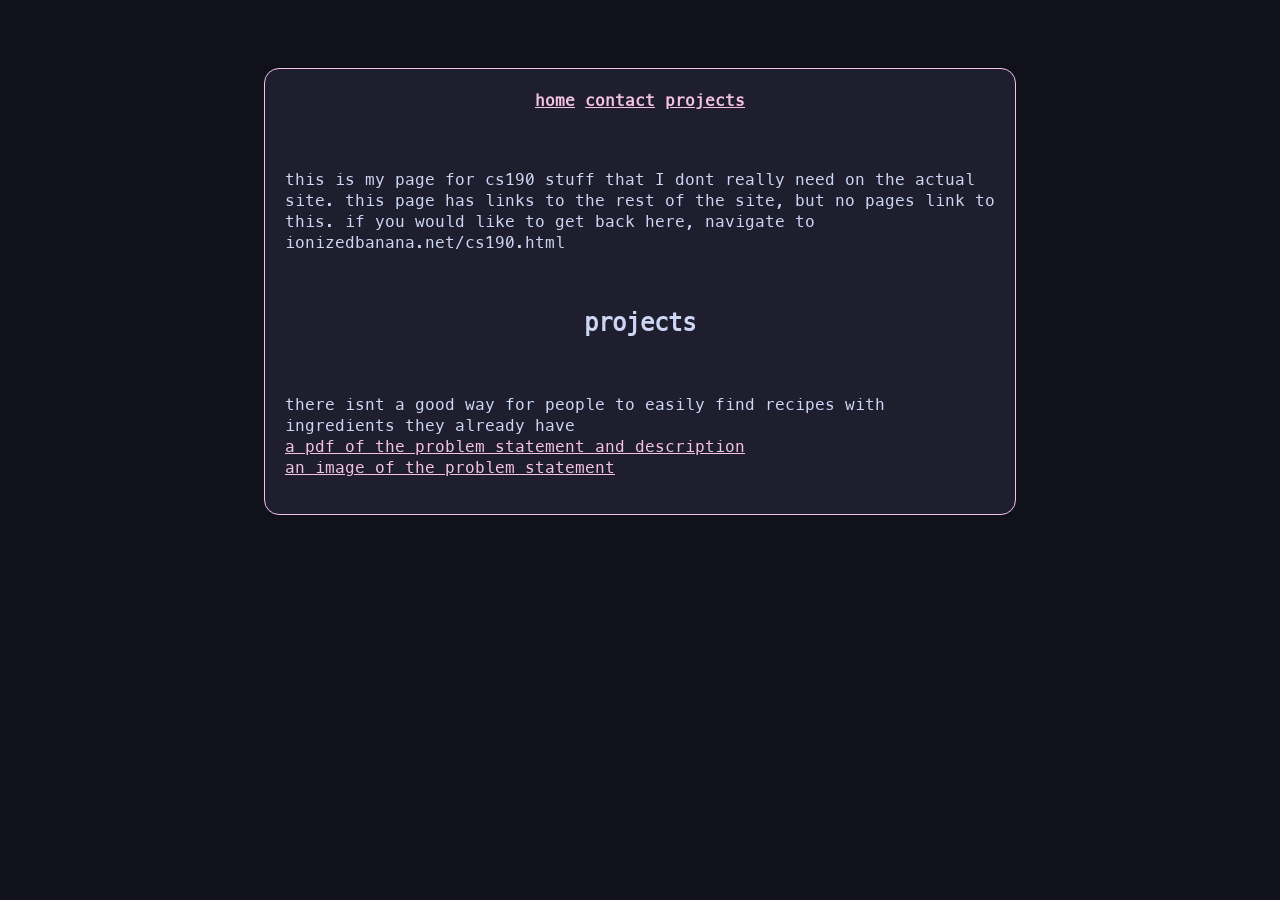
==== cs190.html @ 333361b2 "update" ====
<!DOCTYPE html>
<html>
	<head>
		<link rel="stylesheet" href="./styles.css">
		<title>
			cs190
		</title>
	</head>
	<body>
		<div class="box">
			<h4>
				<a href="./index.html">home</a>
				<a href="./contact.html">contact</a>
				<a href="./projects.html">projects</a>
			</h4>
			<p>
				this is my page for cs190 stuff that I dont really need on the actual site.
				this page has links to the rest of the site, but no pages link to this.
				if you would like to get back here, navigate to ionizedbanana.net/cs190.html
			</p>

			<h2>
				projects
			</h2>
			<p>
				there isnt a good way for people to easily find recipes with ingredients they already have
            <br>
				<a href="./documents/problem_statement.pdf">
					a pdf of the problem statement and description
				</a>
				<br>
				<a href="./images/problemStatement.png">an image of the problem statement</a>
				<br>
			</p>
		</div>
	</body>
</html>
---- styles.css ----
@font-face {
   font-family: MesloLGS;
   src: url('./MesloLGSNerdFont-Regular.ttf');
}

body {
   background-color: #11111b;
   display: flex;
   justify-content: center;
   padding: 60px;
}

p {
   font-family: MesloLGS;
   color: #cdd6f4;
   display: block;
   padding: 20px;
}

h1 {
   color: #cdd6f4;
   font-family: MesloLGS;
   padding: 0px;
}
h2 {
   color: #cdd6f4;
   font-family: MesloLGS;
   padding: 0px;
}
h3 {
   color: #cdd6f4;
   font-family: MesloLGS;
   padding: 0px;
}
h4 {
   font-family: MesloLGS;
   color: #cdd6f4;
   padding-top: 0px;
   padding-bottom: 0px;
   padding-left: 10px;
   padding-right: 10px;
}
ul {
   color: #cdd6f4;
   font-family: MesloLGS;
}
a {
   color: #f5c2e7;
}
.box {
   background-color: #1e1e2e;
   border-radius: 15px;
   border-color: #f5c2e7;
   border-style: solid;
   border-width: 1.5px;
   width: 750px;
   display: flex;
   flex-direction: column;
   justify-content: center;
   align-items: center;
}

.heading {
   font-family: MesloLGS;
   color: #cdd6f4;
   clear: both;
   display: flex;
   justify-content: center;
}

img.break-text {
   display: block;
   float: center;
   margin: 5px;
   border-radius: 50px;
}
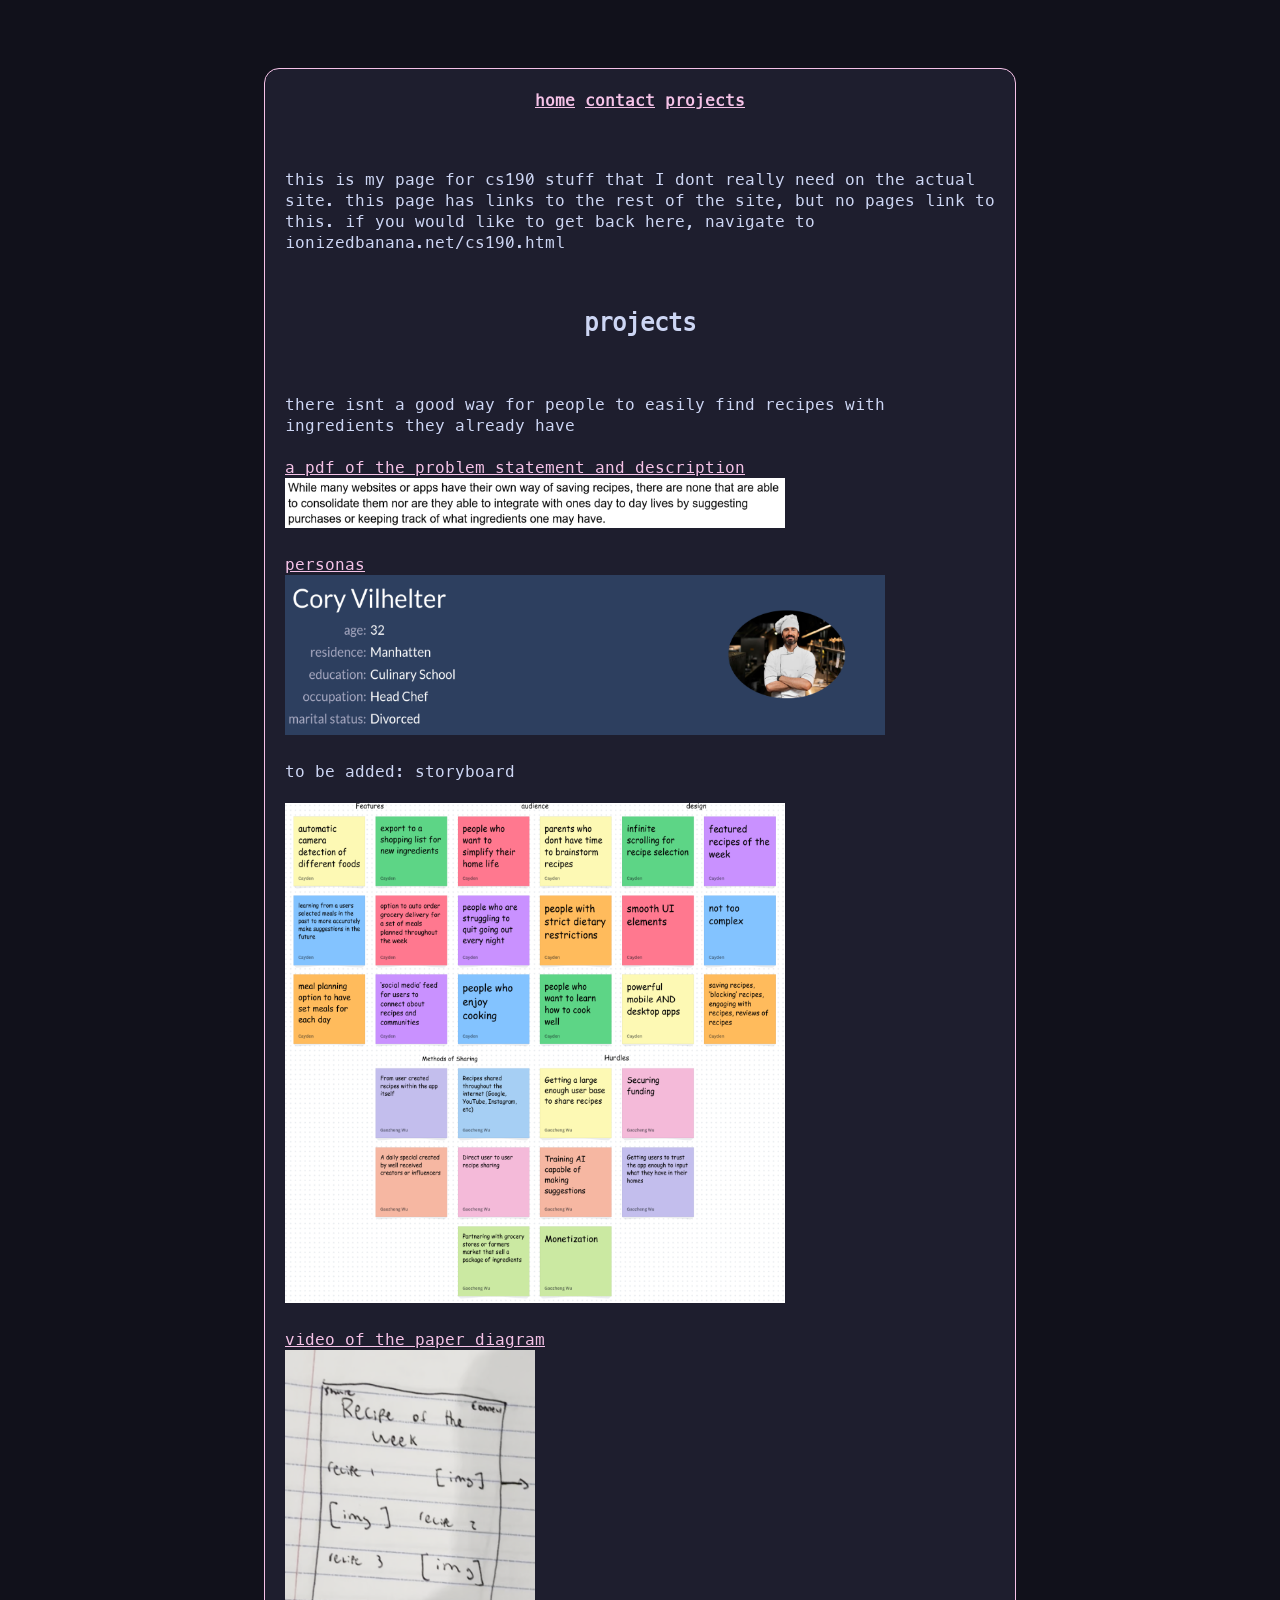
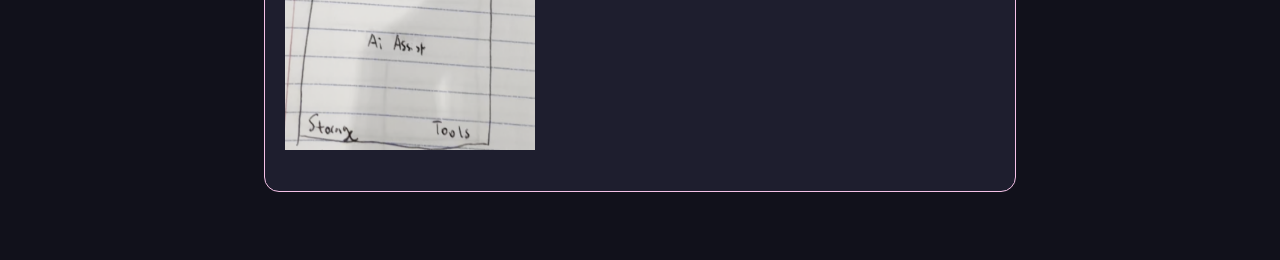
==== commit 139135e2: "update" ====
--- a/cs190.html
+++ b/cs190.html
@@ -24,13 +24,34 @@
 			</h2>
 			<p>
 				there isnt a good way for people to easily find recipes with ingredients they already have
-            <br>
+				<br>
+				<br>
 				<a href="./documents/problem_statement.pdf">
 					a pdf of the problem statement and description
+					<img src="./images/problemStatement.png" alt="an image of the problem statement" width=500 height=50>
 				</a>
 				<br>
-				<a href="./images/problemStatement.png">an image of the problem statement</a>
 				<br>
+				<a href="./documents/Cory_Vilhelter_persona.pdf">
+					personas
+					<br>
+					<img src="./images/cory.png" alt="cory vilhelter persona" width=600 height=160>
+				</a>
+				<br>
+				<br>
+				to be added: storyboard
+				<br>
+				<br>
+				<a href="./documents/affinity.pdf">
+					<img src="./images/affinity.png" alt="affinity diagram" width=500 height=500>
+				</a>
+				<br>
+				<br>
+				<a href="./videos/paper_diagram.mov">
+					video of the paper diagram
+					<br>
+					<img src="./images/paper_diagram.png" alt="paper diagram" width=250 height=400>
+				</a>
 			</p>
 		</div>
 	</body>
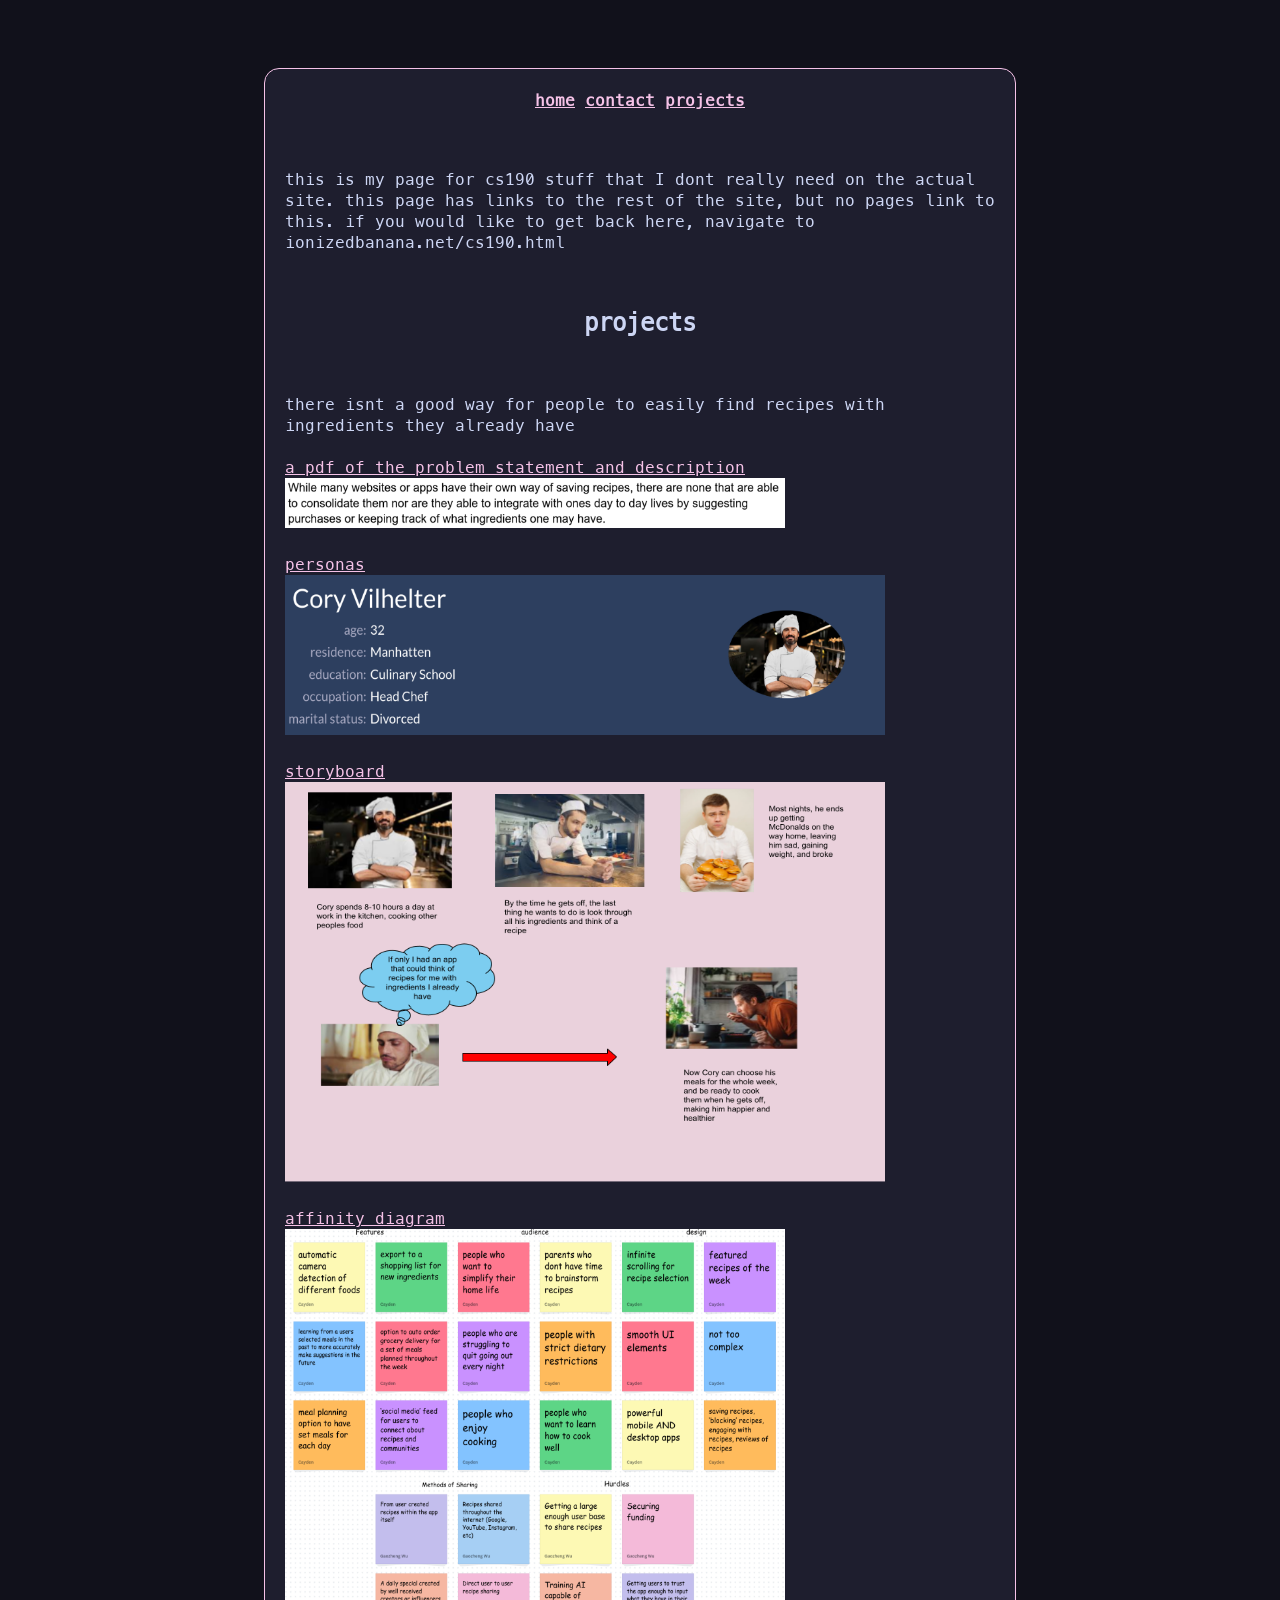
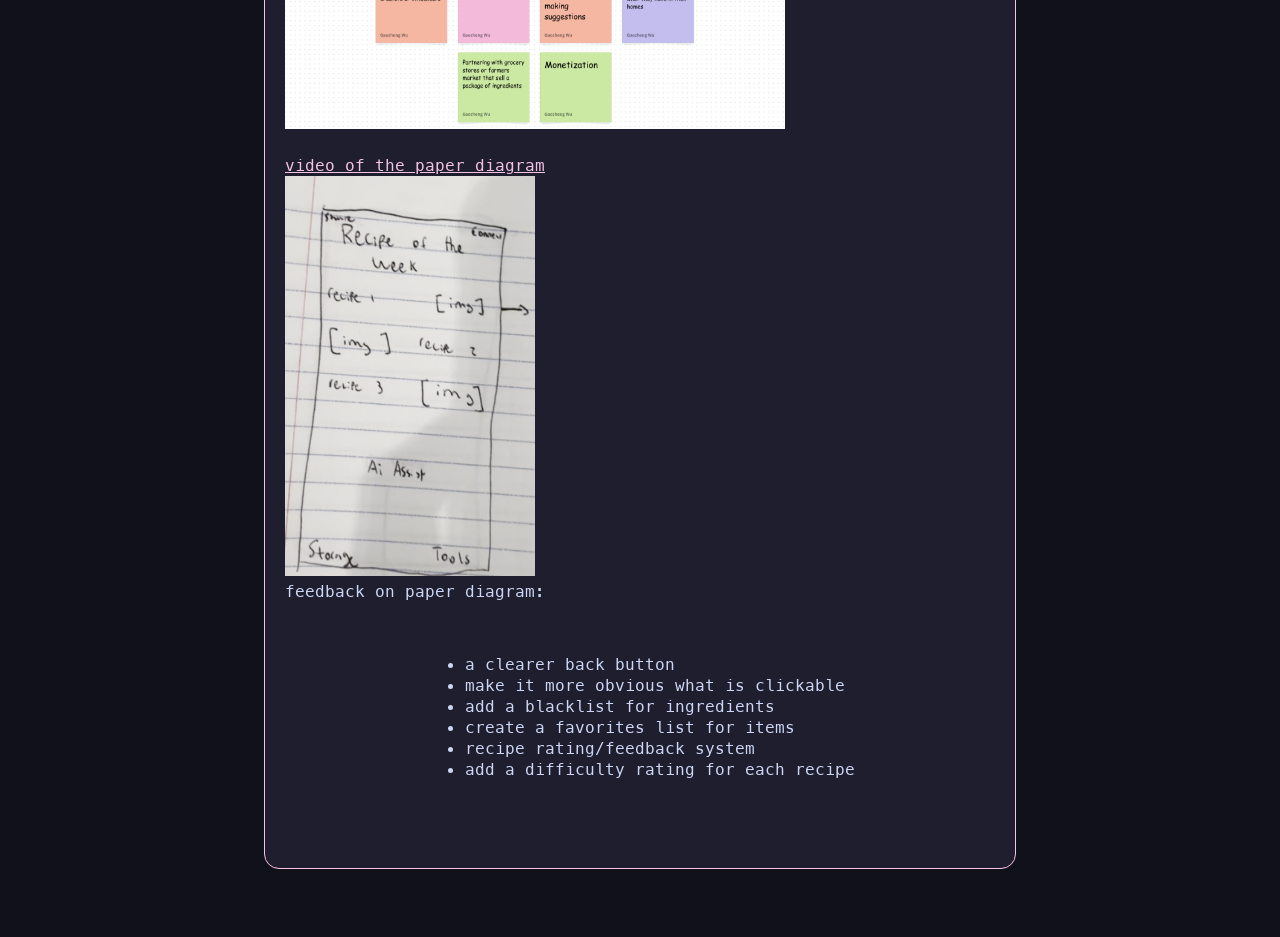
==== commit 49c7d656: "updating" ====
--- a/cs190.html
+++ b/cs190.html
@@ -1,58 +1,78 @@
 <!DOCTYPE html>
 <html>
-	<head>
-		<link rel="stylesheet" href="./styles.css">
-		<title>
-			cs190
-		</title>
-	</head>
-	<body>
-		<div class="box">
-			<h4>
-				<a href="./index.html">home</a>
-				<a href="./contact.html">contact</a>
-				<a href="./projects.html">projects</a>
-			</h4>
-			<p>
-				this is my page for cs190 stuff that I dont really need on the actual site.
-				this page has links to the rest of the site, but no pages link to this.
-				if you would like to get back here, navigate to ionizedbanana.net/cs190.html
-			</p>
 
-			<h2>
-				projects
-			</h2>
-			<p>
-				there isnt a good way for people to easily find recipes with ingredients they already have
-				<br>
-				<br>
-				<a href="./documents/problem_statement.pdf">
-					a pdf of the problem statement and description
-					<img src="./images/problemStatement.png" alt="an image of the problem statement" width=500 height=50>
-				</a>
-				<br>
-				<br>
-				<a href="./documents/Cory_Vilhelter_persona.pdf">
-					personas
-					<br>
-					<img src="./images/cory.png" alt="cory vilhelter persona" width=600 height=160>
-				</a>
-				<br>
-				<br>
-				to be added: storyboard
-				<br>
-				<br>
-				<a href="./documents/affinity.pdf">
-					<img src="./images/affinity.png" alt="affinity diagram" width=500 height=500>
-				</a>
-				<br>
-				<br>
-				<a href="./videos/paper_diagram.mov">
-					video of the paper diagram
-					<br>
-					<img src="./images/paper_diagram.png" alt="paper diagram" width=250 height=400>
-				</a>
-			</p>
-		</div>
-	</body>
+<head>
+   <link rel="stylesheet" href="./styles.css">
+   <title>
+      cs190
+   </title>
+</head>
+
+<body>
+   <div class="box">
+      <h4>
+         <a href="./index.html">home</a>
+         <a href="./contact.html">contact</a>
+         <a href="./projects.html">projects</a>
+      </h4>
+      <p>
+         this is my page for cs190 stuff that I dont really need on the actual site.
+         this page has links to the rest of the site, but no pages link to this.
+         if you would like to get back here, navigate to ionizedbanana.net/cs190.html
+      </p>
+
+      <h2>
+         projects
+      </h2>
+      <p>
+         there isnt a good way for people to easily find recipes with ingredients they already have
+         <br>
+         <br>
+         <a href="./documents/problem_statement.pdf">
+            a pdf of the problem statement and description
+            <img src="./images/problemStatement.png" alt="an image of the problem statement" width=500 height=50>
+         </a>
+         <br>
+         <br>
+         <a href="./documents/personas.pdf">
+            personas
+            <br>
+            <img src="./images/cory.png" alt="cory vilhelter persona" width=600 height=160>
+         </a>
+         <br>
+         <br>
+         <!-- TODO get other storyboards and make pdf -->
+         <a href="./images/story_board.png">
+            storyboard
+            <br>
+            <img src="./images/story_board.png" alt="storyboard image" width=600 height=400>
+         </a>
+         <br>
+         <br>
+         <a href="./documents/affinity.pdf">
+            affinity diagram
+            <br>
+            <img src="./images/affinity.png" alt="affinity diagram" width=500 height=500>
+         </a>
+         <br>
+         <br>
+         <a href="./videos/paper_diagram.mov">
+            video of the paper diagram
+            <br>
+            <img src="./images/paper_diagram.png" alt="paper diagram" width=250 height=400>
+         </a>
+         <br>
+         feedback on paper diagram:
+      <ul>
+         <li> a clearer back button </li>
+         <li> make it more obvious what is clickable </li>
+         <li> add a blacklist for ingredients </li>
+         <li> create a favorites list for items </li>
+         <li> recipe rating/feedback system </li>
+         <li> add a difficulty rating for each recipe </li>
+      </ul>
+      </p>
+   </div>
+</body>
+
 </html>
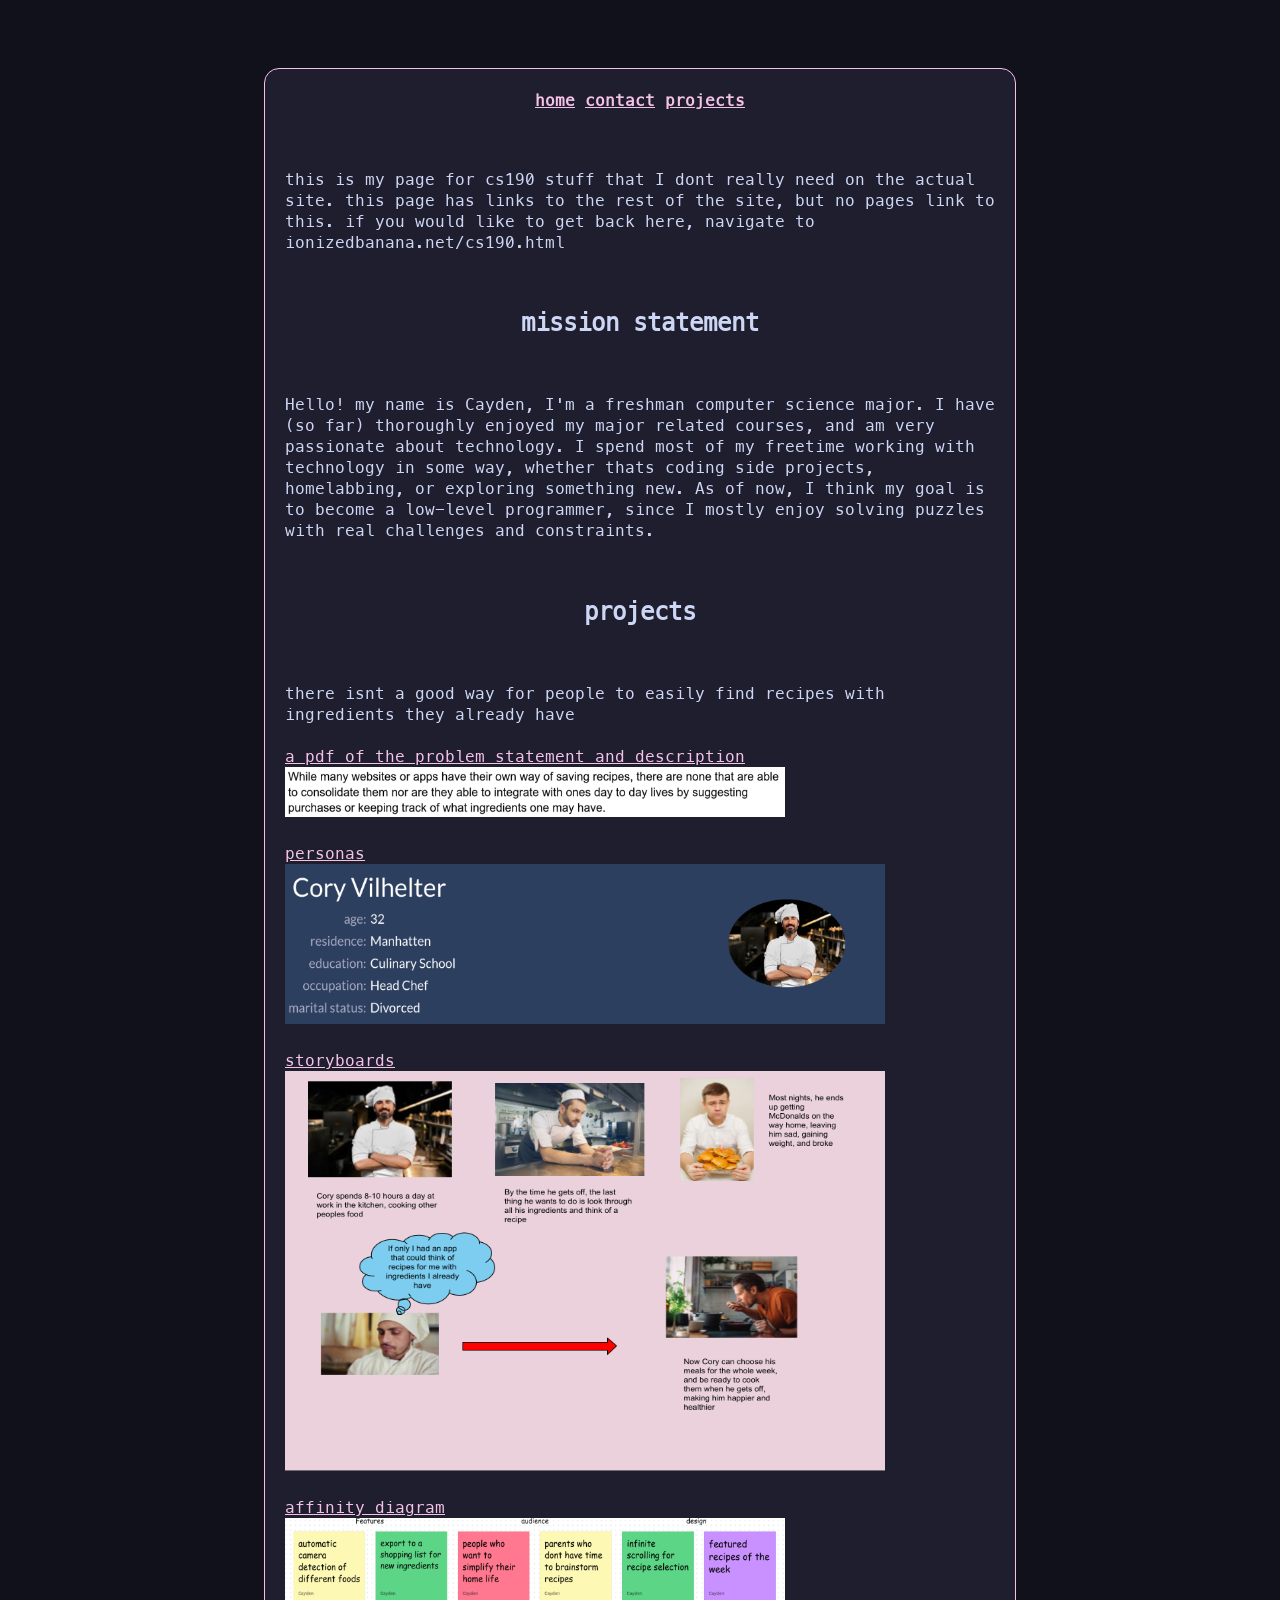
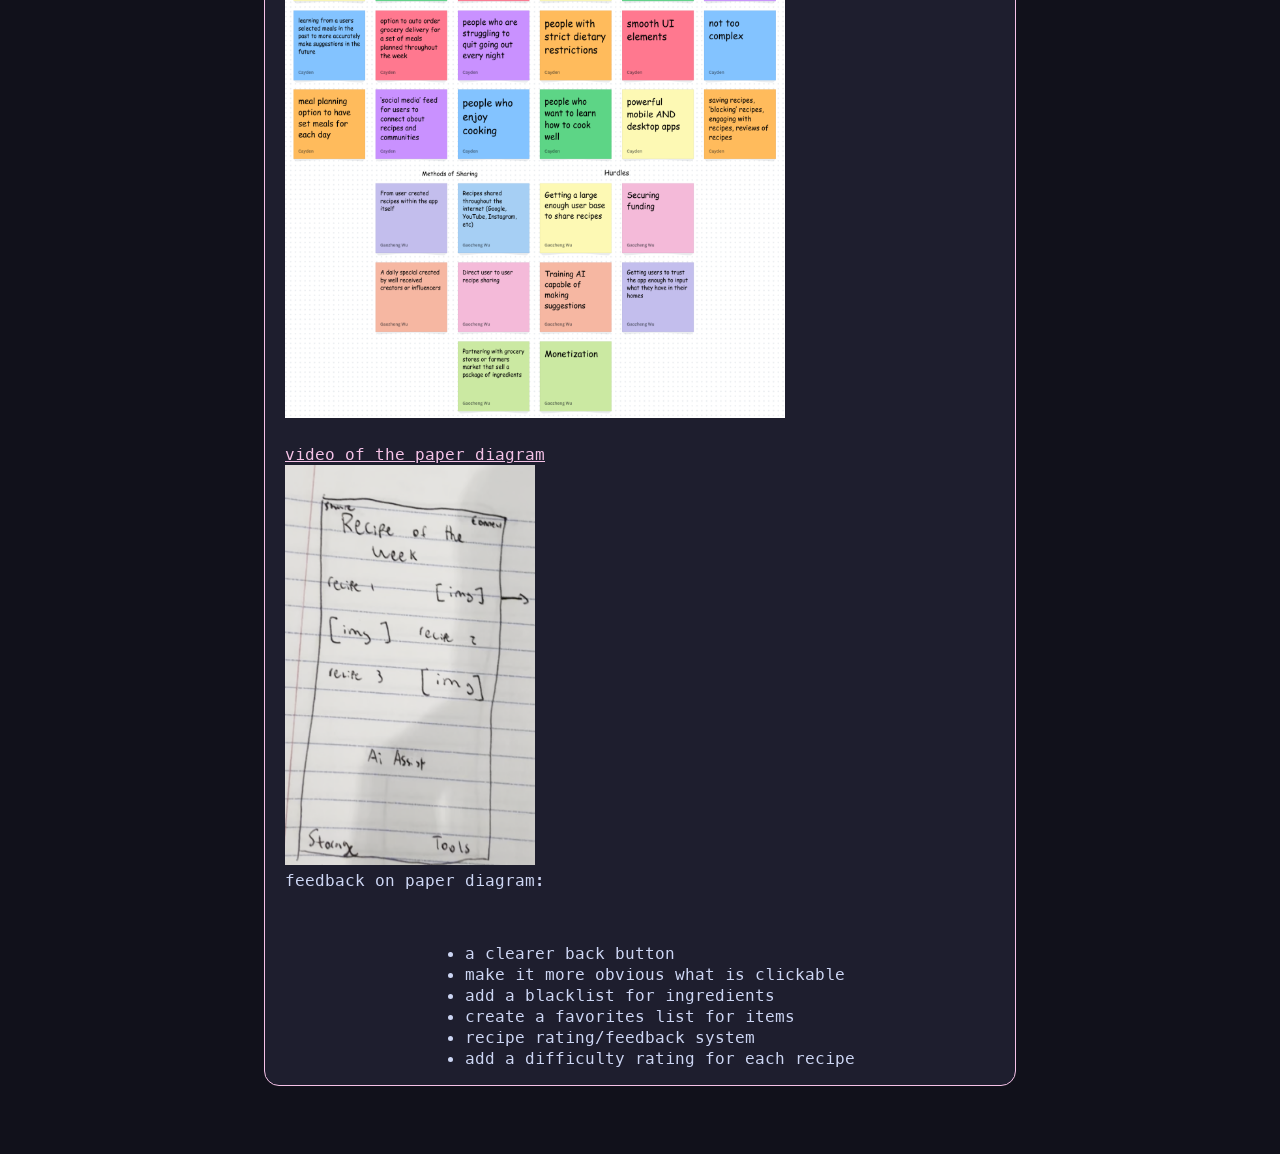
==== commit 43993300: "update" ====
--- a/cs190.html
+++ b/cs190.html
@@ -20,6 +20,10 @@
          this page has links to the rest of the site, but no pages link to this.
          if you would like to get back here, navigate to ionizedbanana.net/cs190.html
       </p>
+         <h2> mission statement </h2>
+			<p>
+				Hello! my name is Cayden, I'm a freshman computer science major. I have (so far) thoroughly enjoyed my major related courses, and am very passionate about technology.  I spend most of my freetime working with technology in some way, whether thats coding side projects, homelabbing, or exploring something new. As of now, I think my goal is to become a low-level programmer, since I mostly enjoy solving puzzles with real challenges and constraints.
+			</p>
 
       <h2>
          projects
@@ -42,8 +46,8 @@
          <br>
          <br>
          <!-- TODO get other storyboards and make pdf -->
-         <a href="./images/story_board.png">
-            storyboard
+         <a href="./documents/storyboards.pdf">
+            storyboards
             <br>
             <img src="./images/story_board.png" alt="storyboard image" width=600 height=400>
          </a>
@@ -63,6 +67,7 @@
          </a>
          <br>
          feedback on paper diagram:
+      </p>
       <ul>
          <li> a clearer back button </li>
          <li> make it more obvious what is clickable </li>
@@ -71,7 +76,6 @@
          <li> recipe rating/feedback system </li>
          <li> add a difficulty rating for each recipe </li>
       </ul>
-      </p>
    </div>
 </body>
 
